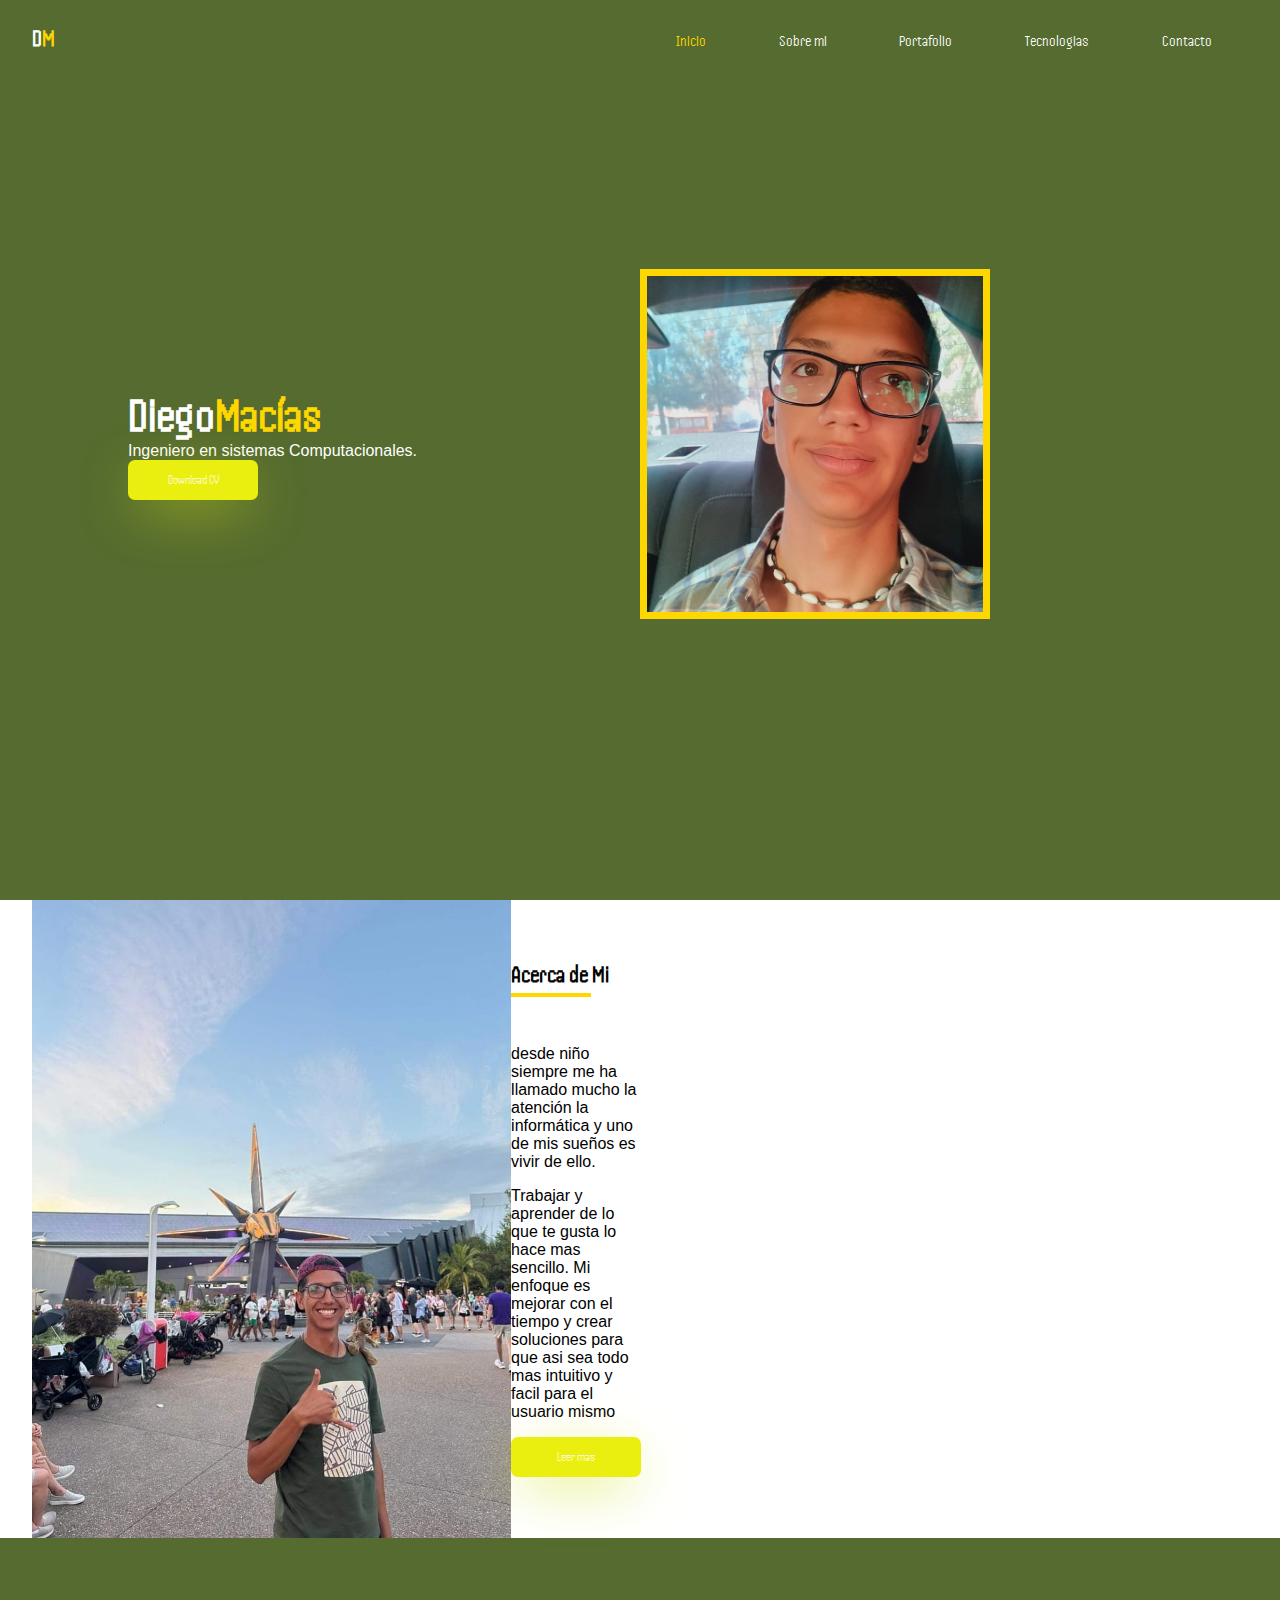
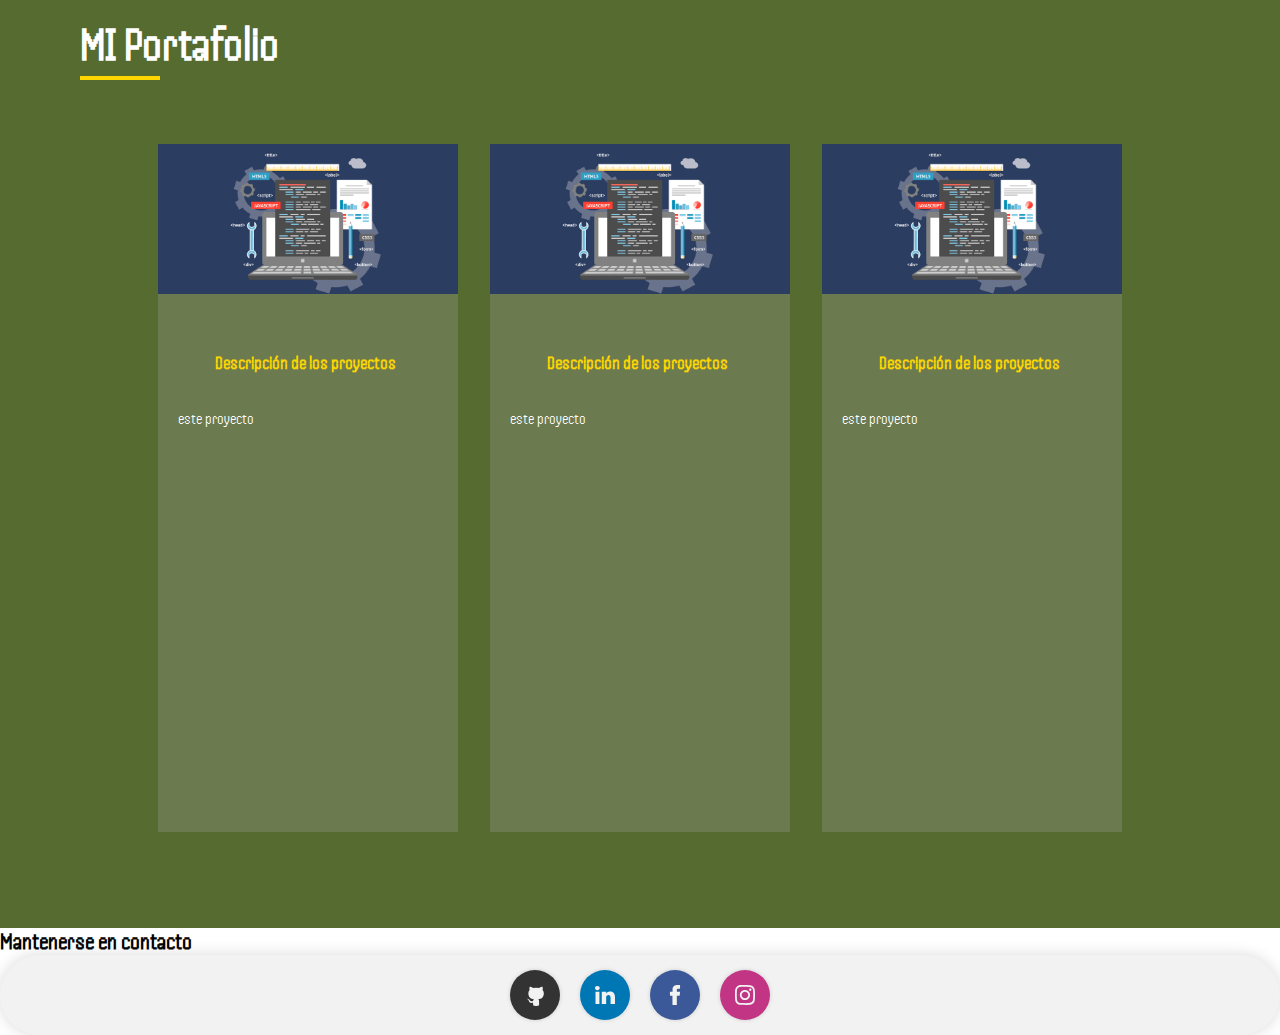
==== portafolio/index.html @ da24c8c8 "Add files via upload" ====
<!DOCTYPE html>
<html lang="es">
<head>
  <meta charset="UTF-8">
  <meta http-equiv="X-UA-compatible" content="IE=edge">
  <meta name="viewport" content="width=device-width, initial-scal=1.0">
  <title>Portafolio</title>
  <link rel="stylesheet" href="css/styles.css">
  <link rel="stylesheet" href="https://use.fontawesome.com/releases/v5.15.3/css/all.css" integrity="sha384-SZXxX4whJ79/gErwcOYf+zWLeJdY/qpuqC4cAa9rOGUstPomtqpuNWT9wdPEn2fk" crossorigin="anonymous">
</head>
<body>

<p class="fuente-1"></p>
<p class="fuente-2"></p>

<div class="wrapper">
  <hader>
    <nav class="navbar">
      <div class="brand">
        <h2>D<span>M</span/h2>
      </div>
      <ul class="menu">
        <li><a class="Activo" href="#">Inicio</a></li>
        <li><a href="#">Sobre mi</a></li>
        <li><a href="#">Portafolio</a></li>
        <li><a href="#">Tecnologias</a></li>
        <li><a href="#">Contacto</a></li>
        
      </ul>
    </nav>
  </hader>
  <main class="main">
    <div class="info-cotent">
      <h1>Diego<span>Macías</span></h1>
      <p class="fuente-2">Ingeniero en sistemas Computacionales.</p>
      <a download href="./img/Curriculum.pdf" target="_blank">
        <!--para descargar el cv-->
        <button class="download CV"download="">Download CV</button>
      </a>
    </div>
  <!--imagen para portada de inicio-->
    <img src="./img/YO.jpg" alt="Diego_Macias">

  </main>
</div> 

  <div class="about">
    <img src="img/galaxy.jpg" alt="imagen con la nave de los  guardianes"
    
    ><div class="acerca de mi-info">
      <h2>Acerca de Mi</h2>
      <div class="divider"></div>
      <p class="fuente-2">desde niño siempre me ha llamado mucho la atención la informática y uno de mis sueños es vivir de ello.</p>
      <p class="fuente-2">Trabajar y aprender de lo que te gusta lo hace mas sencillo. Mi enfoque es mejorar con el tiempo y crear soluciones para que asi sea todo mas intuitivo  y  facil para el usuario mismo</p>
      <button class="download">Leer mas</button>
    </div>
  </div>

  <div class="portafolio">
    <div class="portafolio-headings">
      <h2> MI Portafolio</h2>

      <div class="divider">

    </div>
    
    <div class=contenedor>
      <div class="tarjeta">
        <div class="tarjeta_img">
        </div>
        <div class="tarjeta_titulo">
          <h3>Descripción de los proyectos</h3>
          <p>este proyecto</p>
        </div>
        <div class="proyects-links">
          
        </div>


          </a>
        </div>
        <div class="tarjeta">
          <div class="tarjeta_img">
          </div>
          <div class="tarjeta_titulo">
            <h3>Descripción de los proyectos</h3>
            <p>este proyecto</p>
          </div>
  
  
            </a>
          </div>

          <div class="tarjeta">
            <div class="tarjeta_img">
            </div>
            <div class="tarjeta_titulo">
              <h3>Descripción de los proyectos</h3>
              <p>este proyecto</p>
            </div>
    
    
              </a>
            </div>

    </div>
  </div>
  </div>

<div class="contactos-seccion">
  <div class="contactos-headings">
    <h2>Mantenerse en contacto</h2>
  </div>
</div>
      
      <!-- imagenes de las redes sociales -->
      <div class="social-buttons">
        <a href="https://github.com/DM-0-7" class="social-button github" target="_blank">
          <svg class="cf-icon-svg" xmlns="http://www.w3.org/2000/svg" viewBox="-2.5 0 19 19"><path d="M9.464 17.178a4.506 4.506 0 0 1-2.013.317 4.29 4.29 0 0 1-2.007-.317.746.746 0 0 1-.277-.587c0-.22-.008-.798-.012-1.567-2.564.557-3.105-1.236-3.105-1.236a2.44 2.44 0 0 0-1.024-1.348c-.836-.572.063-.56.063-.56a1.937 1.937 0 0 1 1.412.95 1.962 1.962 0 0 0 2.682.765 1.971 1.971 0 0 1 .586-1.233c-2.046-.232-4.198-1.023-4.198-4.554a3.566 3.566 0 0 1 .948-2.474 3.313 3.313 0 0 1 .091-2.438s.773-.248 2.534.945a8.727 8.727 0 0 1 4.615 0c1.76-1.193 2.532-.945 2.532-.945a3.31 3.31 0 0 1 .092 2.438 3.562 3.562 0 0 1 .947 2.474c0 3.54-2.155 4.32-4.208 4.548a2.195 2.195 0 0 1 .625 1.706c0 1.232-.011 2.227-.011 2.529a.694.694 0 0 1-.272.587z"></path></svg>
            </a>
            <a href="https://www.linkedin.com/feed/?trk=microsoft_login" class="social-button linkedin" target="_blank">
              <svg viewBox="0 -2 44 44" version="1.1" xmlns="http://www.w3.org/2000/svg" xmlns:xlink="http://www.w3.org/1999/xlink">
              <g id="Icons" stroke="none" stroke-width="1">
                  <g transform="translate(-702.000000, -265.000000)">
                      <path d="M746,305 L736.2754,305 L736.2754,290.9384 C736.2754,287.257796 734.754233,284.74515 731.409219,284.74515 C728.850659,284.74515 727.427799,286.440738 726.765522,288.074854 C726.517168,288.661395 726.555974,289.478453 726.555974,290.295511 L726.555974,305 L716.921919,305 C716.921919,305 717.046096,280.091247 716.921919,277.827047 L726.555974,277.827047 L726.555974,282.091631 C727.125118,280.226996 730.203669,277.565794 735.116416,277.565794 C741.21143,277.565794 746,281.474355 746,289.890824 L746,305 L746,305 Z M707.17921,274.428187 L707.117121,274.428187 C704.0127,274.428187 702,272.350964 702,269.717936 C702,267.033681 704.072201,265 707.238711,265 C710.402634,265 712.348071,267.028559 712.41016,269.710252 C712.41016,272.34328 710.402634,274.428187 707.17921,274.428187 L707.17921,274.428187 L707.17921,274.428187 Z M703.109831,277.827047 L711.685795,277.827047 L711.685795,305 L703.109831,305 L703.109831,277.827047 L703.109831,277.827047 Z" id="LinkedIn">
          </path>
                  </g>
              </g>
          </svg>
        </a>
        <a href="https://www.facebook.com/profile.php?id=100005139795765" class="social-button facebook" target="_blank">
          <svg version="1.1" id="Layer_1" xmlns="http://www.w3.org/2000/svg" xmlns:xlink="http://www.w3.org/1999/xlink" viewBox="0 0 310 310" xml:space="preserve">
      <g id="XMLID_834_">
        <path id="XMLID_835_" d="M81.703,165.106h33.981V305c0,2.762,2.238,5,5,5h57.616c2.762,0,5-2.238,5-5V165.765h39.064
          c2.54,0,4.677-1.906,4.967-4.429l5.933-51.502c0.163-1.417-0.286-2.836-1.234-3.899c-0.949-1.064-2.307-1.673-3.732-1.673h-44.996
          V71.978c0-9.732,5.24-14.667,15.576-14.667c1.473,0,29.42,0,29.42,0c2.762,0,5-2.239,5-5V5.037c0-2.762-2.238-5-5-5h-40.545
          C187.467,0.023,186.832,0,185.896,0c-7.035,0-31.488,1.381-50.804,19.151c-21.402,19.692-18.427,43.27-17.716,47.358v37.752H81.703
          c-2.762,0-5,2.238-5,5v50.844C76.703,162.867,78.941,165.106,81.703,165.106z"></path>
      </g>
      </svg>
        </a>
        <a href="https://www.instagram.com/_diegomaciaas_/" class="social-button instagram" target="_blank">
          <svg width="800px" height="800px" viewBox="0 0 20 20" version="1.1" xmlns="http://www.w3.org/2000/svg" xmlns:xlink="http://www.w3.org/1999/xlink">
          <g id="Page-1" stroke="none" stroke-width="1">
              <g id="Dribbble-Light-Preview" transform="translate(-340.000000, -7439.000000)">
                  <g id="icons" transform="translate(56.000000, 160.000000)">
                      <path d="M289.869652,7279.12273 C288.241769,7279.19618 286.830805,7279.5942 285.691486,7280.72871 C284.548187,7281.86918 284.155147,7283.28558 284.081514,7284.89653 C284.035742,7285.90201 283.768077,7293.49818 284.544207,7295.49028 C285.067597,7296.83422 286.098457,7297.86749 287.454694,7298.39256 C288.087538,7298.63872 288.809936,7298.80547 289.869652,7298.85411 C298.730467,7299.25511 302.015089,7299.03674 303.400182,7295.49028 C303.645956,7294.859 303.815113,7294.1374 303.86188,7293.08031 C304.26686,7284.19677 303.796207,7282.27117 302.251908,7280.72871 C301.027016,7279.50685 299.5862,7278.67508 289.869652,7279.12273 M289.951245,7297.06748 C288.981083,7297.0238 288.454707,7296.86201 288.103459,7296.72603 C287.219865,7296.3826 286.556174,7295.72155 286.214876,7294.84312 C285.623823,7293.32944 285.819846,7286.14023 285.872583,7284.97693 C285.924325,7283.83745 286.155174,7282.79624 286.959165,7281.99226 C287.954203,7280.99968 289.239792,7280.51332 297.993144,7280.90837 C299.135448,7280.95998 300.179243,7281.19026 300.985224,7281.99226 C301.980262,7282.98483 302.473801,7284.28014 302.071806,7292.99991 C302.028024,7293.96767 301.865833,7294.49274 301.729513,7294.84312 C300.829003,7297.15085 298.757333,7297.47145 289.951245,7297.06748 M298.089663,7283.68956 C298.089663,7284.34665 298.623998,7284.88065 299.283709,7284.88065 C299.943419,7284.88065 300.47875,7284.34665 300.47875,7283.68956 C300.47875,7283.03248 299.943419,7282.49847 299.283709,7282.49847 C298.623998,7282.49847 298.089663,7283.03248 298.089663,7283.68956 M288.862673,7288.98792 C288.862673,7291.80286 291.150266,7294.08479 293.972194,7294.08479 C296.794123,7294.08479 299.081716,7291.80286 299.081716,7288.98792 C299.081716,7286.17298 296.794123,7283.89205 293.972194,7283.89205 C291.150266,7283.89205 288.862673,7286.17298 288.862673,7288.98792 M290.655732,7288.98792 C290.655732,7287.16159 292.140329,7285.67967 293.972194,7285.67967 C295.80406,7285.67967 297.288657,7287.16159 297.288657,7288.98792 C297.288657,7290.81525 295.80406,7292.29716 293.972194,7292.29716 C292.140329,7292.29716 290.655732,7290.81525 290.655732,7288.98792" id="instagram-[#167]">
      
      </path>
                  </g>
              </g>
          </g>
      </svg>
        </a>
      </div>



</body>
</html>
---- portafolio/css/styles.css ----
@import url('https://fonts.googleapis.com/css2?family=Handjet:wght@100..900&display=swap');
@import url('https://fonts.googleapis.com/css2?family=Handjet:wght@100..900&family=Montserrat:ital,wght@0,100..900;1,100..900&display=swap');
*{
    margin: 0;
    padding: 0;
    box-sizing: border-box;
}

body{ 
    font-family:"Handjet", sans-serif;
    overflow-x: hidden;
}
/*es el fondo de pantalla*/
.wrapper{
  width: 100vw;
  height: 100vh;
  background-color:#556b2f;
  color:#ffff;
}
/*es la parte superior que se refleja el menu y las iniciales o navegador */
.navbar{
    display: flex;
    justify-content:space-between;
    padding:2em;
}

.brand{
    margin-top: -7px;
}


/*color dorado de la M*/
.brand span{
 color:gold;
}

/*para espaciar la barra del menu*/
.menu{
    display: flex;
    width:50%;
    justify-content: space-around;
}
/*por si quieres ponerle puntos al menu*/
.menu li{
    list-style:none ;
}
/*Etiquetas*/
.menu a { 
    color: #ffff;
    text-decoration:none;
    padding: 10px 20px;
}

.menu .Activo{
    color:gold;
}

.menu a:hover {
    background-color:#f7f7f5e2;
    color:black;
    transition: ease-in.4s;
}

.main{
    margin: 0 auto;
    width: 80vw;
    height: 80vh;
    display: grid;
    grid-template-columns: repeat(2,1fr);
    align-items: center;
}

h1{
    font-size:3em;
}

span{
    color:gold;
}

.download {
    display: inline-block;
    border-radius: 7px;
    border: none;
    background: #ebef0f;
    color: white;
    font-family: inherit;
    text-align: center;
    font-size: 13px;
    box-shadow: 0px 14px 56px -11px #cedf10;
    width: 10em;
    padding: 1em;
    transition: all 0.4s;
    cursor: pointer;
   }
   
   .button span {
    cursor: pointer;
    display: inline-block;
    position: relative;
    transition: 0.4s;
   }
   
   .button span:after {
    content: 'for free';
    position: absolute;
    opacity: 0;
    top: 0;
    right: -20px;
    transition: 0.7s;
   }
   
   .button:hover span {
    padding-right: 3.55em;
   }
   
   .button:hover span:after {
    opacity: 4;
    right: 0;
   }

   .main img {
    width: 350px;
    border:7px solid gold ;
   }

   .about{
    display: grid;
    grid-template-columns: repeat(10, 1fr);
    width: 100vw;
    align-items: center;
   }
/*imagen que tengo en sobre mi*/
.about img{
    width: 100%;
    grid-column: 1/5;
    padding-left: 2em;
}

.about-info{
    grid-column:  5/10;
    padding: 3em;
}

.fuente-2{
  font-family: "Monserrat", sans-serif;
}
.about-info h2 {
  font-size: 3em;
  
}
/*linea que esta abajo del acerca de mi */
.divider{
    height: 4px;
    width: 80px;
    background-color:gold ;
    margin-top: 5px;
    margin-bottom: 3em;
}
/*espaciado del texto sobre el acerca de mi*/
.about p{
   margin-bottom: 1em;
   justify-content: center;

}
/*iconos de las redes sociales*/

.portafolio {
  width: 100vw;
  background-color:#556b2f;
}

.portafolio-headings{
  width: 100vw;
  padding: 5em;
}

.portafolio-headings h2 {
  font-size: 3.0em; 
  color: #ffffff;
}

.portafolio-headings h3{
  display: flex;
  align-self: center;
  margin: 2em;
  width: 100%;
  color:gold
}
/*contenedor*/
.portafolio .contenedor {
  width: 80vw;
  height: 80vh;
  margin: 0 auto;
  display: flex;
  justify-content: center;
}

.tarjeta{
  width: 300px;
  background-color:#6B7A4F;
  color: #fff;
  margin: 1em;
}

.tarjeta_img{
  width: 100%;
  height: 150px;
  background-image:url(../img/2-original.png);
  background-size: cover;
}

.tarjeta_titulo{
  padding: 20px;
}



.social-buttons {
  display: flex;
  justify-content: center;
  align-items: center;
  background-color: #f2f2f2;
  box-shadow: 0px 0px 15px #00000027;
  padding: 15px 10px;
  border-radius: 5em;
}

.social-button {
  display: flex;
  justify-content: center;
  align-items: center;
  width: 50px;
  height: 50px;
  border-radius: 50%;
  margin: 0 10px;
  background-color: #fff;
  box-shadow: 0px 0px 4px #00000027;
  transition: 0.3s;
}

.social-button:hover {
  background-color: #f2f2f2;
  box-shadow: 0px 0px 6px 3px #00000027;
}

.social-buttons svg {
  transition: 0.3s;
  height: 20px;
}

.facebook {
  background-color: #3b5998;
}

.facebook svg {
  fill: #f2f2f2;
}

.facebook:hover svg {
  fill: #3b5998;
}

.github {
  background-color: #333;
}

.github svg {
  width: 25px;
  height: 25px;
  fill: #f2f2f2;
}

.github:hover svg {
  fill: #333;
}

.linkedin {
  background-color: #0077b5;
}

.linkedin svg {
  fill: #f2f2f2;
}

.linkedin:hover svg {
  fill: #0077b5;
}

.instagram {
  background-color: #c13584;
}

.instagram svg {
  fill: #f2f2f2;
}

.instagram:hover svg {
  fill: #c13584;
}
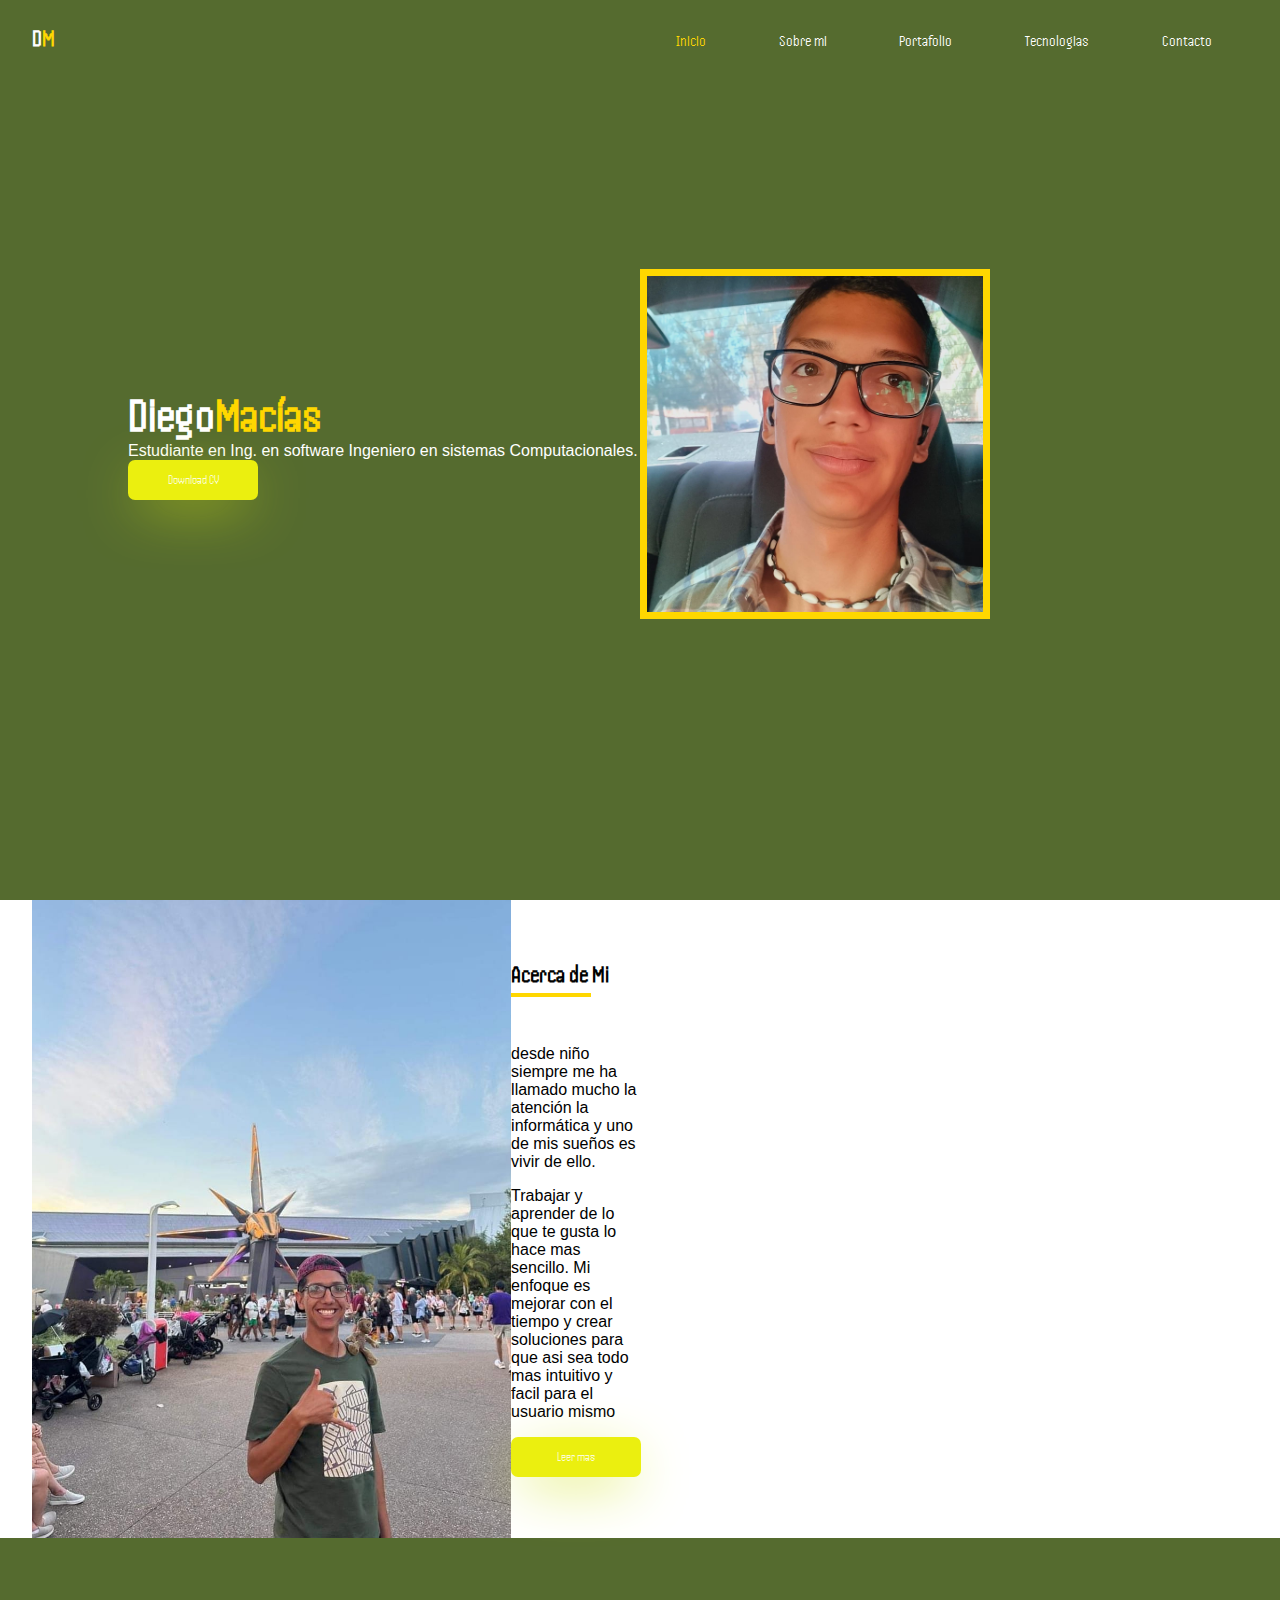
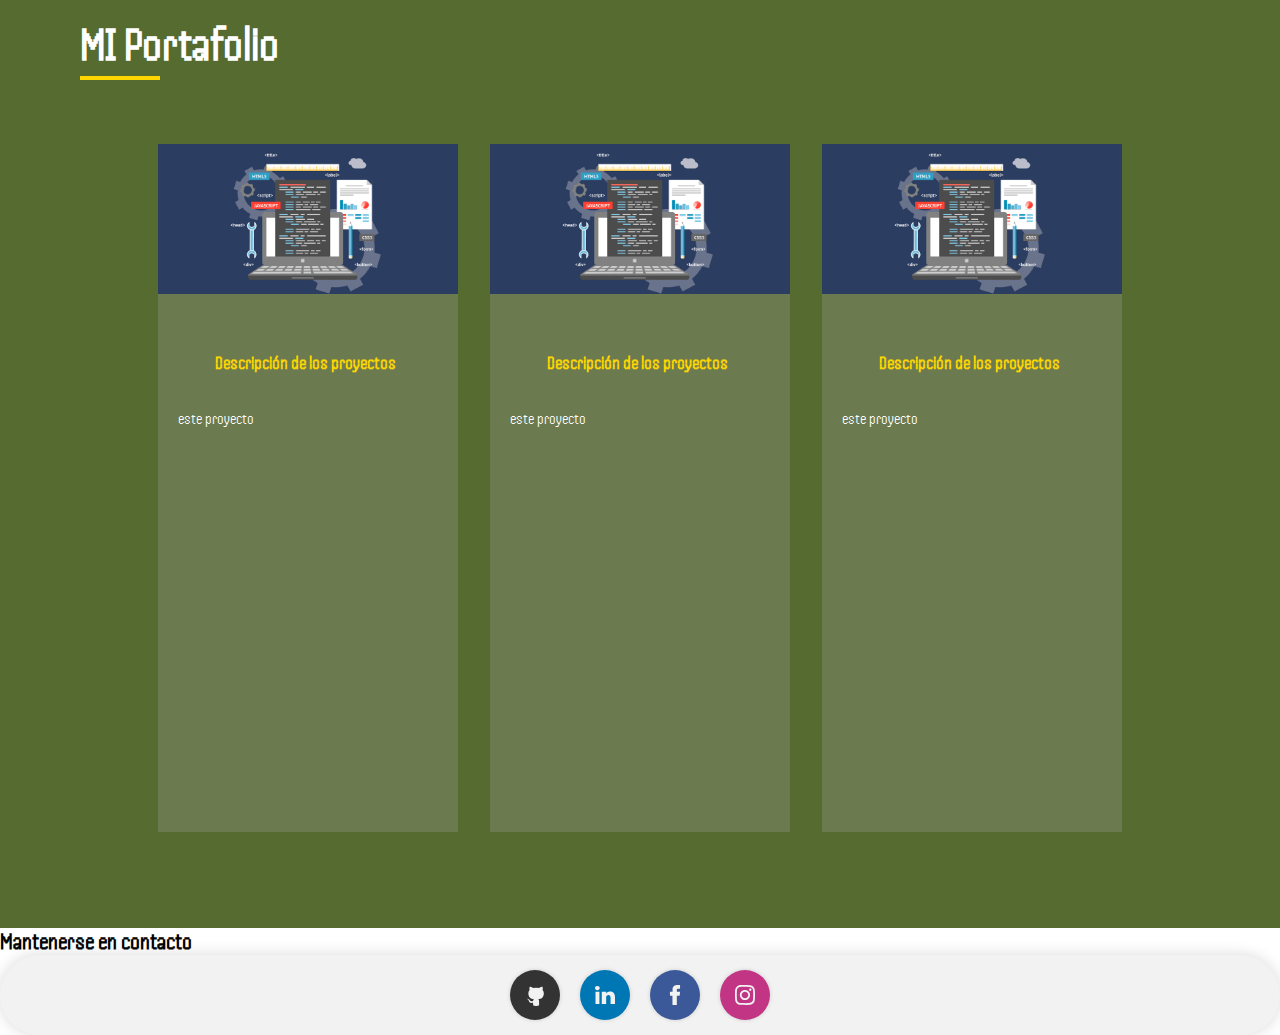
==== commit 77193c6e: "Update index.html" ====
--- a/portafolio/index.html
+++ b/portafolio/index.html
@@ -32,7 +32,7 @@
   <main class="main">
     <div class="info-cotent">
       <h1>Diego<span>Macías</span></h1>
-      <p class="fuente-2">Ingeniero en sistemas Computacionales.</p>
+      <p class="fuente-2">Estudiante en Ing. en software Ingeniero en sistemas Computacionales.</p>
       <a download href="./img/Curriculum.pdf" target="_blank">
         <!--para descargar el cv-->
         <button class="download CV"download="">Download CV</button>
@@ -157,4 +157,4 @@
 
 
 </body>
-</html>+</html>
